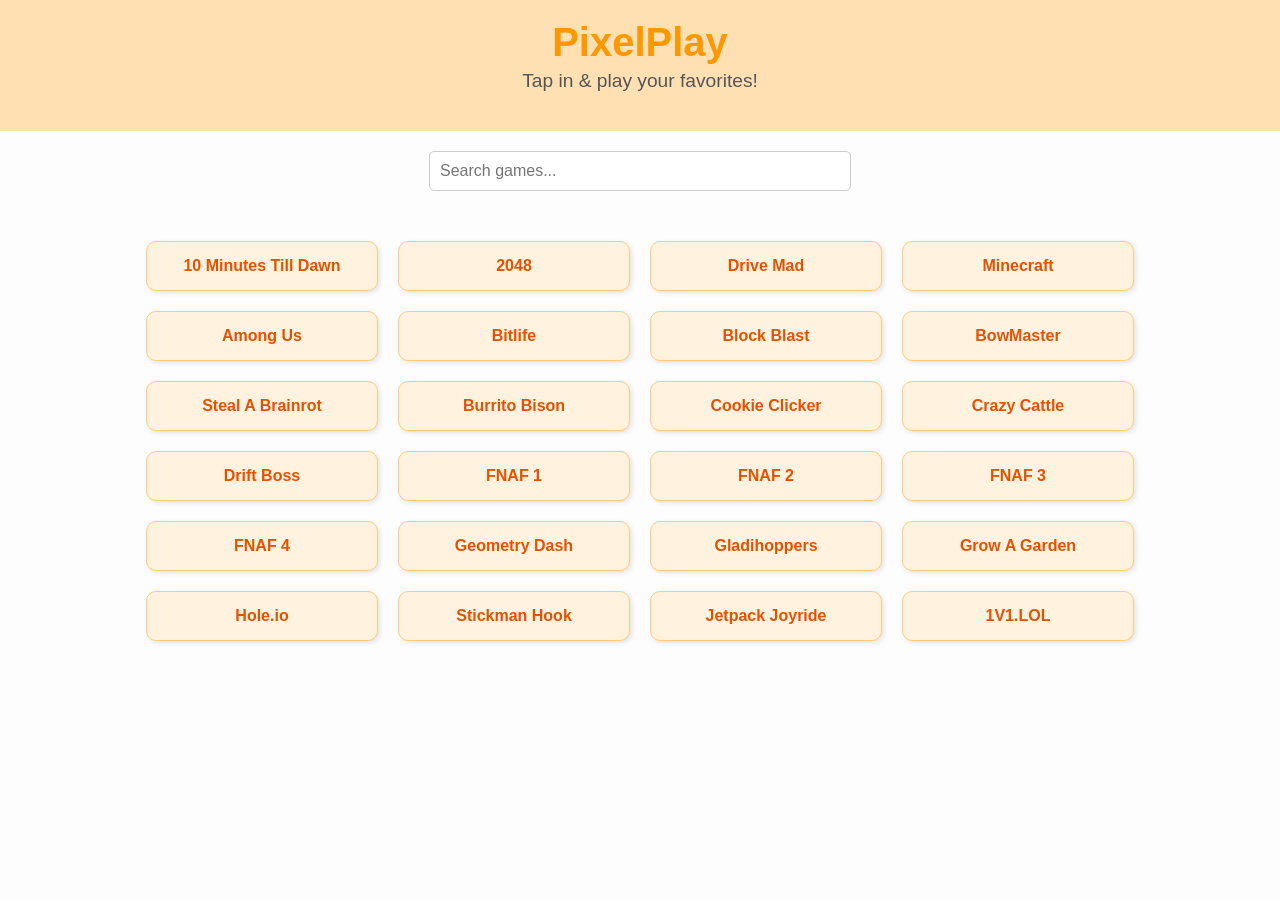
==== index.html @ d196f6a6 "Update index.html" ====
<!DOCTYPE html>
<html lang="en">
<head>
  <meta charset="UTF-8" />
  <meta name="viewport" content="width=device-width, initial-scale=1.0" />
  <title>PixelPlay</title>
  <link rel="stylesheet" href="style.css" />
  <style>
    .search-container {
      text-align: center;
      margin: 20px;
    }
    .search-container input {
      padding: 10px;
      width: 60%;
      max-width: 400px;
      font-size: 1em;
      border: 1px solid #ccc;
      border-radius: 5px;
    }
  </style>
</head>
<body>
  <header>
    <h1>PixelPlay</h1>
    <p>Tap in & play your favorites!</p>
  </header>

  <div class="search-container">
    <input type="text" id="searchInput" placeholder="Search games..." onkeyup="filterGames()" />
  </div>

  <section class="games" id="gamesList">
    <!-- Copy and paste these blocks to add more games -->
    <div class="game"><a href="10m.html">10  Minutes Till Dawn</a></div>
    <div class="game"><a href="2048.html">2048</a></div>
    <div class="game"><a href="DM.html">Drive Mad</a></div>
    <div class="game"><a href="Minecraft.html">Minecraft</a></div>
    <div class="game"><a href="among.html">Among Us</a></div>
    <div class="game"><a href="bitlife.html">Bitlife</a></div>
    <div class="game"><a href="block.html">Block Blast</a></div>
    <div class="game"><a href="bow.html">BowMaster</a></div>
    <div class="game"><a href="brainrot.html">Steal A Brainrot</a></div>
    <div class="game"><a href="burrito.html">Burrito Bison</a></div>
    <div class="game"><a href="cookie.html">Cookie Clicker</a></div>
    <div class="game"><a href="cattle.html">Crazy Cattle</a></div>
    <div class="game"><a href="drift.html">Drift Boss</a></div>
    <div class="game"><a href="fnaf.html">FNAF 1</a></div>
    <div class="game"><a href="fnaf2.html">FNAF 2</a></div>
    <div class="game"><a href="fnaf3.html">FNAF 3</a></div>
    <div class="game"><a href="fnaf4.html">FNAF 4</a></div>
    <div class="game"><a href="geo.html">Geometry Dash</a></div>
    <div class="game"><a href="glad.html">Gladihoppers</a></div>
    <div class="game"><a href="grow.html">Grow A Garden</a></div>
    <div class="game"><a href="hole.html">Hole.io</a></div>
    <div class="game"><a href="hook.html">Stickman Hook</a></div>
    <div class="game"><a href="jetpack.html">Jetpack Joyride</a></div>
    <div class="game"><a href="lol.html">1V1.LOL</a></div>
    <!-- Add more games here -->
  </section>

  <script>
    function filterGames() {
      const input = document.getElementById('searchInput').value.toLowerCase();
      const games = document.querySelectorAll('.game');
      games.forEach(game => {
        const title = game.textContent.toLowerCase();
        game.style.display = title.includes(input) ? 'block' : 'none';
      });
    }
  </script>
</body>
</html>
---- style.css ----
body {
  font-family: 'Segoe UI', sans-serif;
  background-color: #fdfdfd;
  color: #333;
  margin: 0;
  padding: 0;
}

header {
  background-color: #ffe0b2;
  padding: 20px;
  text-align: center;
}

h1 {
  margin: 0;
  font-size: 2.5em;
  color: #ff9800;
}

p {
  font-size: 1.2em;
  margin-top: 5px;
  color: #555;
}

.games {
  display: flex;
  flex-wrap: wrap;
  justify-content: center;
  padding: 20px;
}

.game {
  background-color: #fff3e0;
  border: 1px solid #ffcc80;
  border-radius: 10px;
  margin: 10px;
  padding: 15px;
  width: 200px;
  text-align: center;
  box-shadow: 2px 2px 5px rgba(0,0,0,0.1);
  transition: transform 0.2s ease;
}

.game:hover {
  transform: scale(1.05);
}

.game a {
  text-decoration: none;
  color: #e65100;
  font-weight: bold;
}
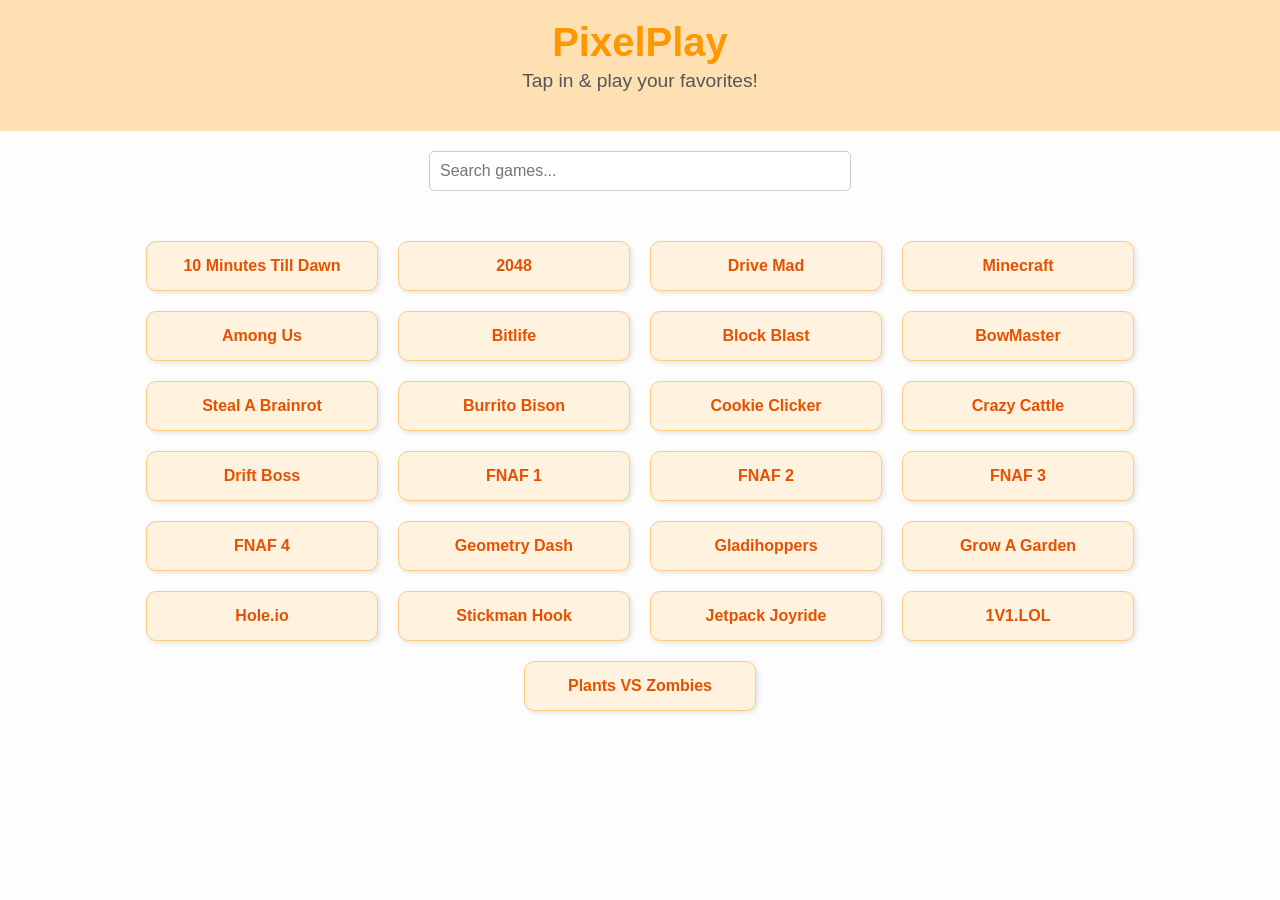
==== commit 2603bb19: "Update index.html" ====
--- a/index.html
+++ b/index.html
@@ -56,6 +56,7 @@
     <div class="game"><a href="hook.html">Stickman Hook</a></div>
     <div class="game"><a href="jetpack.html">Jetpack Joyride</a></div>
     <div class="game"><a href="lol.html">1V1.LOL</a></div>
+    <div class="game"><a href="plant.html">Plants VS Zombies</a></div>
     <!-- Add more games here -->
   </section>
 
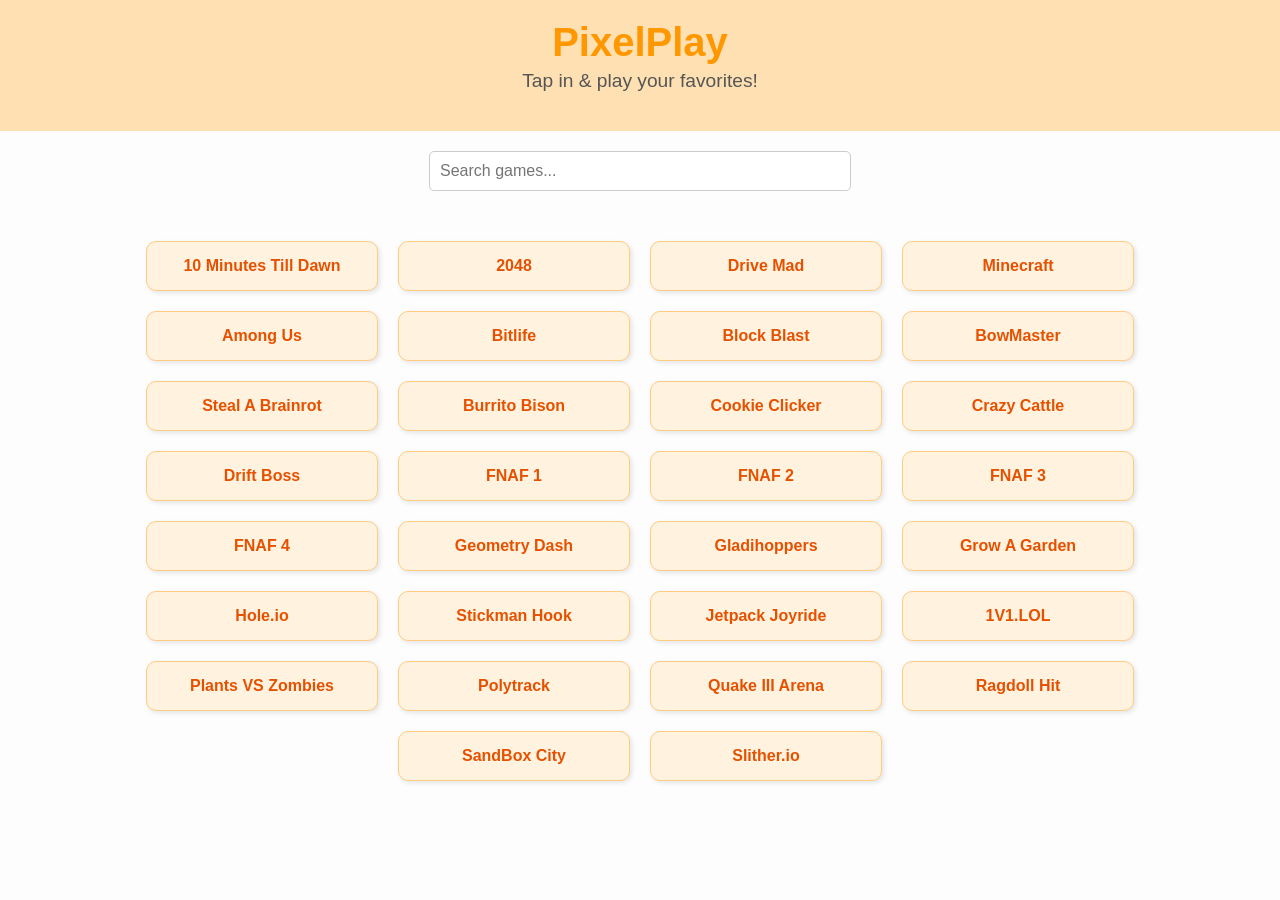
==== commit 1ff597a4: "Update index.html" ====
--- a/index.html
+++ b/index.html
@@ -57,6 +57,11 @@
     <div class="game"><a href="jetpack.html">Jetpack Joyride</a></div>
     <div class="game"><a href="lol.html">1V1.LOL</a></div>
     <div class="game"><a href="plant.html">Plants VS Zombies</a></div>
+    <div class="game"><a href="poly.html">Polytrack</a></div>
+    <div class="game"><a href="quake.html">Quake III Arena</a></div>
+    <div class="game"><a href="rag.html">Ragdoll Hit</a></div>
+    <div class="game"><a href="sand.html">SandBox City</a></div>
+    <div class="game"><a href="slither.html">Slither.io</a></div>
     <!-- Add more games here -->
   </section>
 
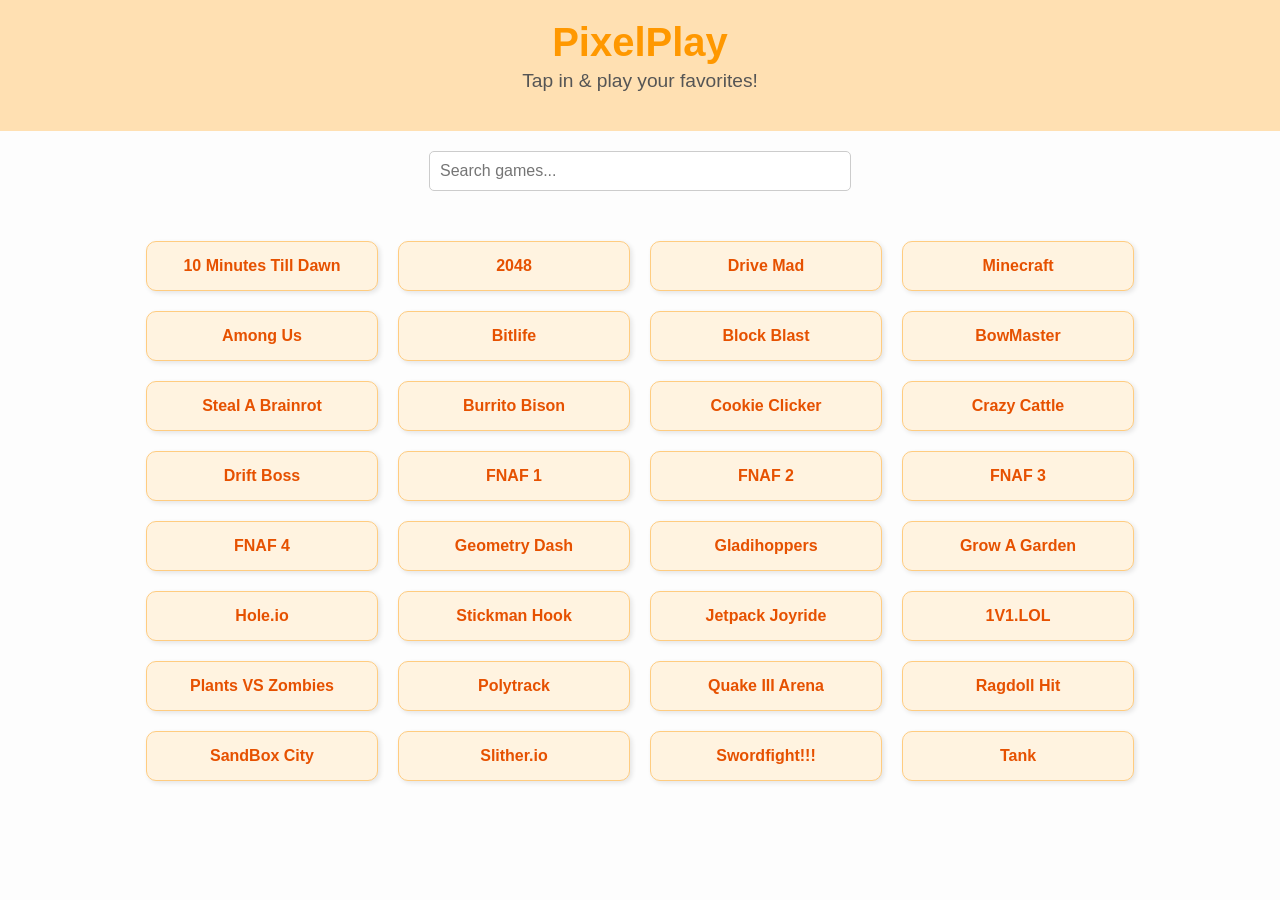
==== commit 5c9459a2: "Update index.html" ====
--- a/index.html
+++ b/index.html
@@ -62,6 +62,8 @@
     <div class="game"><a href="rag.html">Ragdoll Hit</a></div>
     <div class="game"><a href="sand.html">SandBox City</a></div>
     <div class="game"><a href="slither.html">Slither.io</a></div>
+    <div class="game"><a href="sword.html">Swordfight!!!</a></div>
+    <div class="game"><a href="tank.html">Tank</a></div>
     <!-- Add more games here -->
   </section>
 
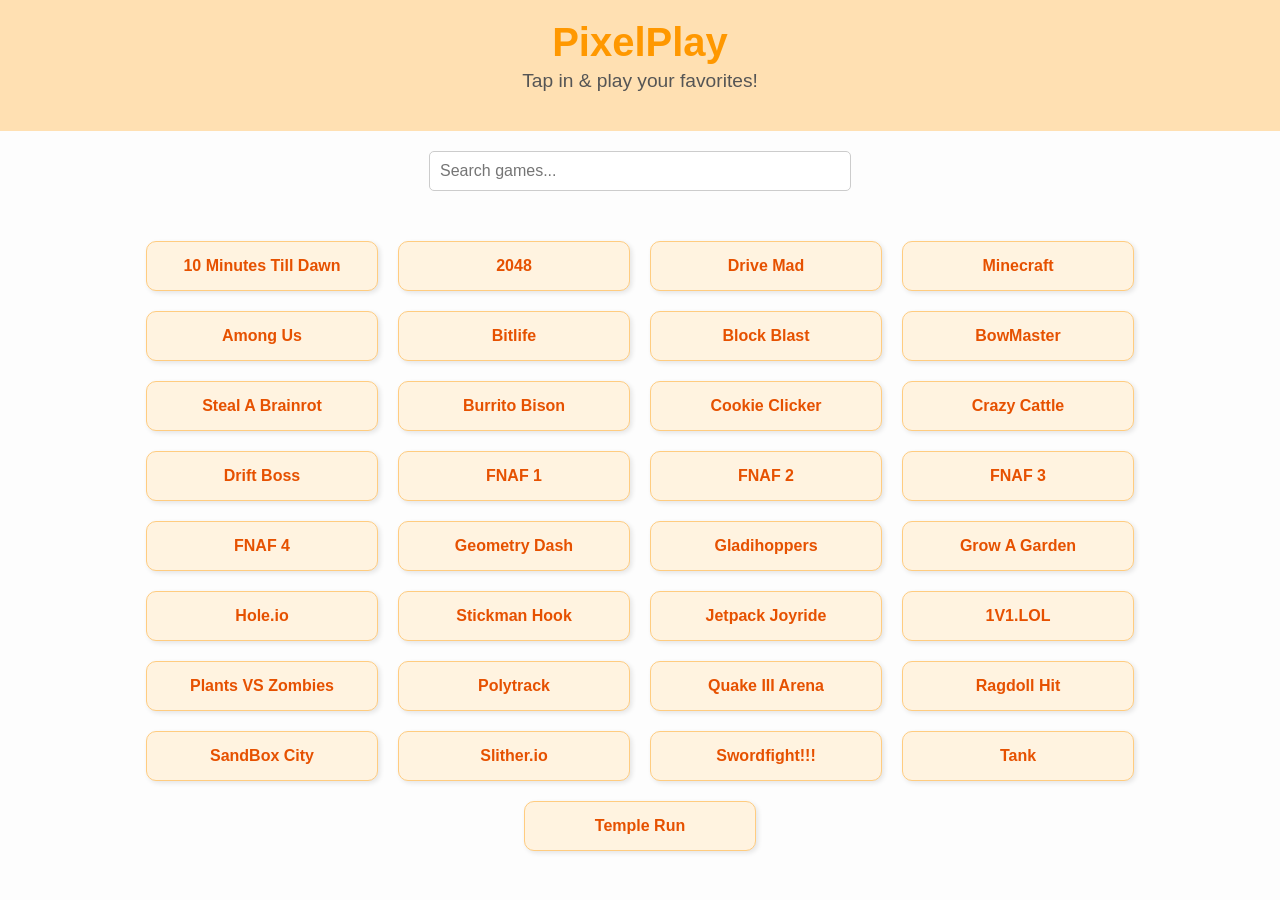
==== commit 4e014eb5: "Update index.html" ====
--- a/index.html
+++ b/index.html
@@ -64,6 +64,7 @@
     <div class="game"><a href="slither.html">Slither.io</a></div>
     <div class="game"><a href="sword.html">Swordfight!!!</a></div>
     <div class="game"><a href="tank.html">Tank</a></div>
+    <div class="game"><a href="temple.html">Temple Run</a></div>
     <!-- Add more games here -->
   </section>
 
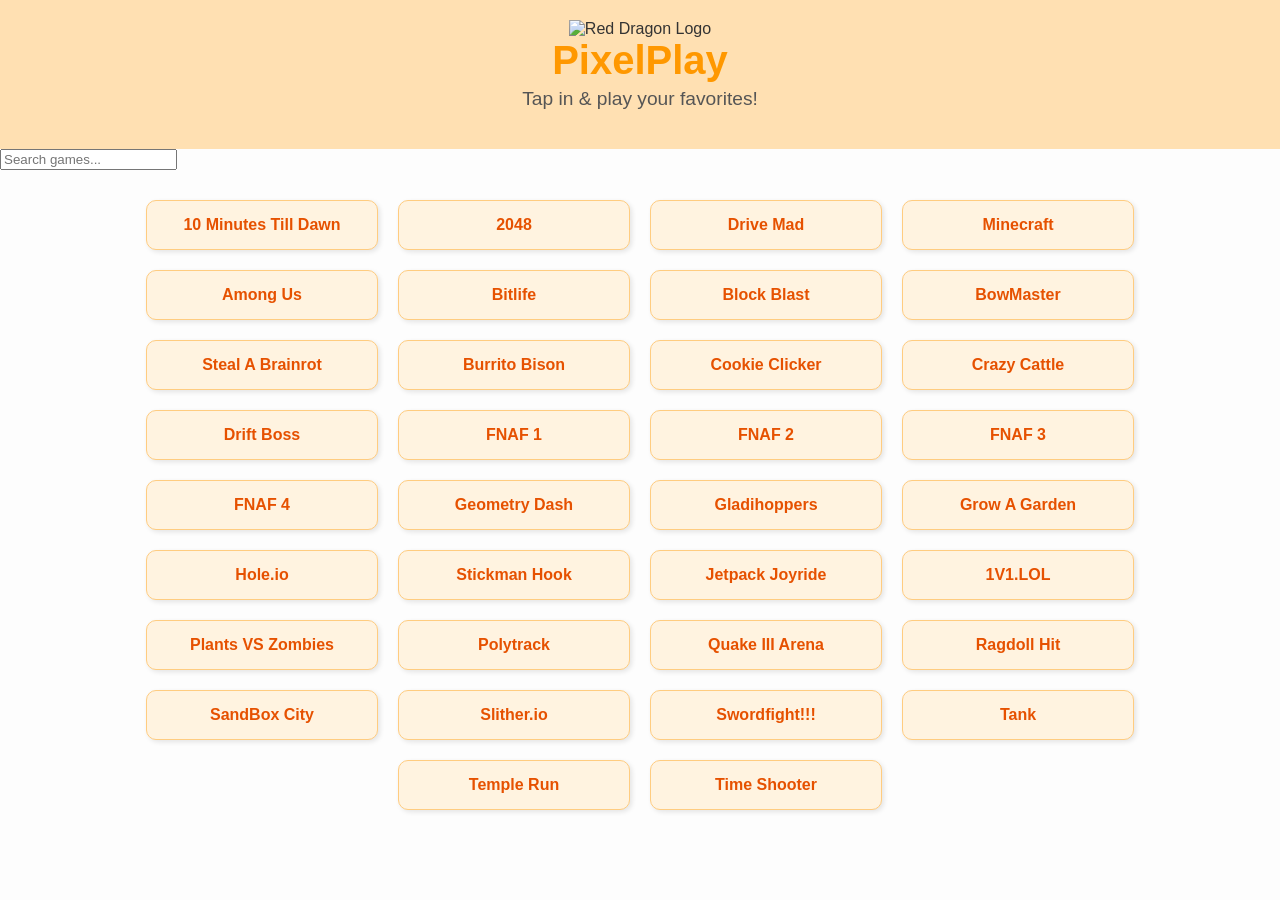
==== commit 75768910: "Update index.html I remodled the whole index.html to actually look good" ====
--- a/index.html
+++ b/index.html
@@ -5,23 +5,11 @@
   <meta name="viewport" content="width=device-width, initial-scale=1.0" />
   <title>PixelPlay</title>
   <link rel="stylesheet" href="style.css" />
-  <style>
-    .search-container {
-      text-align: center;
-      margin: 20px;
-    }
-    .search-container input {
-      padding: 10px;
-      width: 60%;
-      max-width: 400px;
-      font-size: 1em;
-      border: 1px solid #ccc;
-      border-radius: 5px;
-    }
-  </style>
 </head>
 <body>
   <header>
+    <!-- Replace dragon-logo.png with your actual logo -->
+    <img src="dragon-logo.png" alt="Red Dragon Logo" class="logo" />
     <h1>PixelPlay</h1>
     <p>Tap in & play your favorites!</p>
   </header>
@@ -31,8 +19,7 @@
   </div>
 
   <section class="games" id="gamesList">
-    <!-- Copy and paste these blocks to add more games -->
-    <div class="game"><a href="10m.html">10  Minutes Till Dawn</a></div>
+    <div class="game"><a href="10m.html">10 Minutes Till Dawn</a></div>
     <div class="game"><a href="2048.html">2048</a></div>
     <div class="game"><a href="DM.html">Drive Mad</a></div>
     <div class="game"><a href="Minecraft.html">Minecraft</a></div>
@@ -65,7 +52,7 @@
     <div class="game"><a href="sword.html">Swordfight!!!</a></div>
     <div class="game"><a href="tank.html">Tank</a></div>
     <div class="game"><a href="temple.html">Temple Run</a></div>
-    <!-- Add more games here -->
+    <div class="game"><a href="time.html">Time Shooter</a></div>
   </section>
 
   <script>
@@ -80,4 +67,3 @@
   </script>
 </body>
 </html>
-
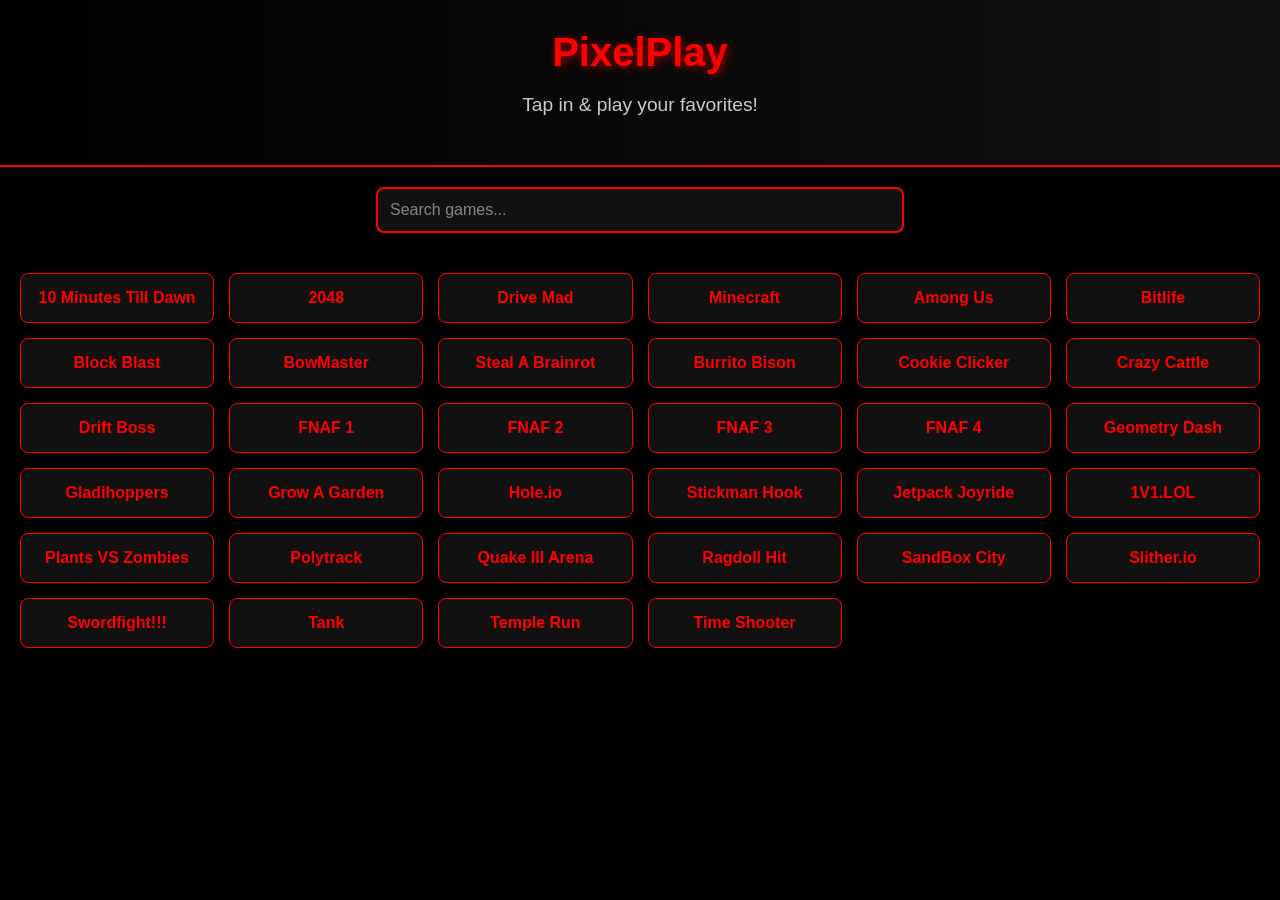
==== commit 51b2a736: "Remove placeholder logo from index.html Removed placeholder logo comment and image." ====
--- a/index.html
+++ b/index.html
@@ -8,8 +8,7 @@
 </head>
 <body>
   <header>
-    <!-- Replace dragon-logo.png with your actual logo -->
-    <img src="dragon-logo.png" alt="Red Dragon Logo" class="logo" />
+
     <h1>PixelPlay</h1>
     <p>Tap in & play your favorites!</p>
   </header>
--- a/style.css
+++ b/style.css
@@ -1,54 +1,80 @@
 body {
-  font-family: 'Segoe UI', sans-serif;
-  background-color: #fdfdfd;
-  color: #333;
   margin: 0;
-  padding: 0;
+  font-family: 'Segoe UI', Tahoma, Geneva, Verdana, sans-serif;
+  background-color: #000;
+  color: #f00;
 }
 
 header {
-  background-color: #ffe0b2;
-  padding: 20px;
+  background: linear-gradient(90deg, #000, #111);
   text-align: center;
+  padding: 30px 20px;
+  border-bottom: 2px solid #f00;
 }
 
-h1 {
-  margin: 0;
-  font-size: 2.5em;
-  color: #ff9800;
+header .logo {
+  width: 100px;
+  height: auto;
+  display: block;
+  margin: 0 auto 15px;
 }
 
-p {
+header h1 {
+  font-size: 2.5em;
+  margin: 0;
+  color: #f00;
+  text-shadow: 2px 2px 8px #900;
+}
+
+header p {
   font-size: 1.2em;
-  margin-top: 5px;
-  color: #555;
+  color: #ccc;
+}
+
+.search-container {
+  text-align: center;
+  margin: 20px;
+}
+
+.search-container input {
+  padding: 12px;
+  width: 60%;
+  max-width: 500px;
+  font-size: 1em;
+  border: 2px solid #f00;
+  border-radius: 8px;
+  background-color: #111;
+  color: #f00;
+}
+
+.search-container input::placeholder {
+  color: #888;
 }
 
 .games {
-  display: flex;
-  flex-wrap: wrap;
-  justify-content: center;
+  display: grid;
+  grid-template-columns: repeat(auto-fill, minmax(180px, 1fr));
+  gap: 15px;
   padding: 20px;
 }
 
 .game {
-  background-color: #fff3e0;
-  border: 1px solid #ffcc80;
-  border-radius: 10px;
-  margin: 10px;
+  background-color: #111;
+  border: 1px solid #f00;
+  border-radius: 8px;
+  text-align: center;
   padding: 15px;
-  width: 200px;
-  text-align: center;
-  box-shadow: 2px 2px 5px rgba(0,0,0,0.1);
-  transition: transform 0.2s ease;
+  transition: transform 0.2s, box-shadow 0.2s;
+}
+
+.game a {
+  text-decoration: none;
+  color: #f00;
+  font-weight: bold;
 }
 
 .game:hover {
   transform: scale(1.05);
+  box-shadow: 0 0 15px #f00;
+  background-color: #222;
 }
-
-.game a {
-  text-decoration: none;
-  color: #e65100;
-  font-weight: bold;
-}
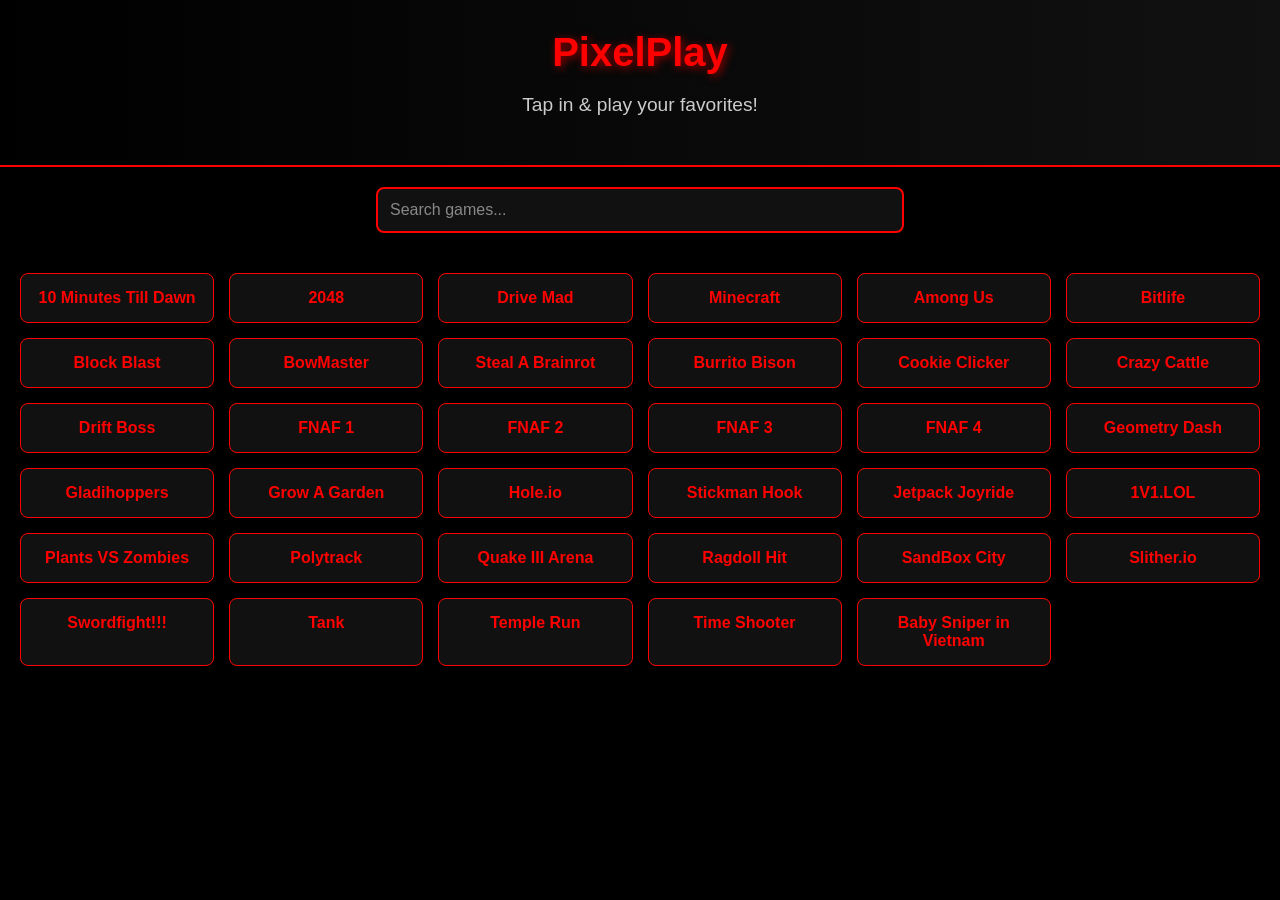
==== commit dd6681fa: "Add link to 'Baby Sniper in Vietnam' game" ====
--- a/index.html
+++ b/index.html
@@ -52,6 +52,7 @@
     <div class="game"><a href="tank.html">Tank</a></div>
     <div class="game"><a href="temple.html">Temple Run</a></div>
     <div class="game"><a href="time.html">Time Shooter</a></div>
+    <div class="game"><a href="vietnam.html">Baby Sniper in Vietnam</a></div>
   </section>
 
   <script>
